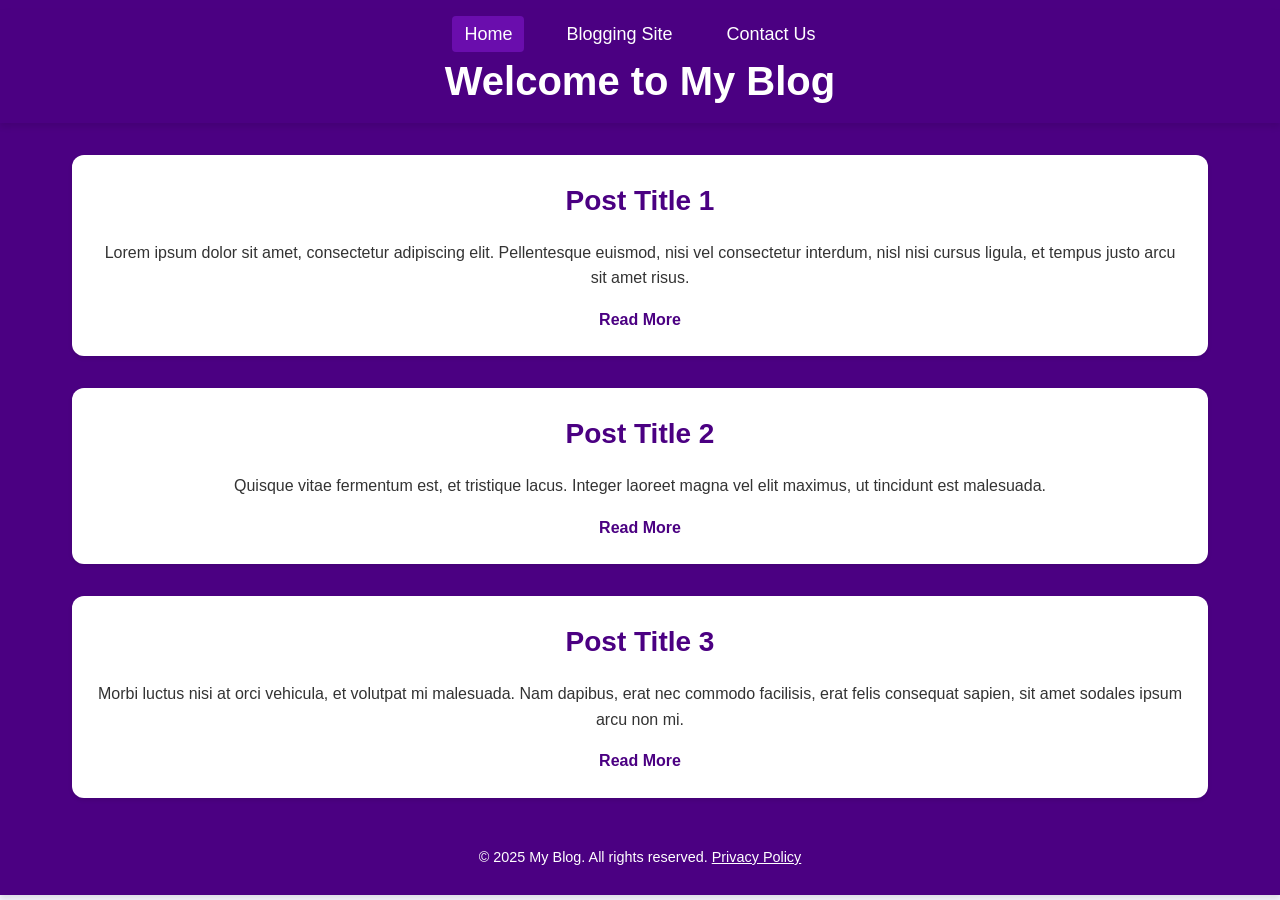
==== src/Blog.html @ 7e2837b0 "add blog.html and blog.css" ====
<!DOCTYPE html>
<html lang="en">
<head>
    <meta charset="UTF-8">
    <meta name="viewport" content="width=device-width, initial-scale=1.0">
    <title>Blogging Page</title>
    <link rel="stylesheet" href="../styles/blog.css">
</head>
<body>
    <header>
          <!-- Navbar -->
  <header>
    <nav>
      <ul class="navbar">
        <li><a href="../src/index.html" class="active">Home</a></li>
        <li><a href="../src/Blog.html">Blogging Site</a></li>
        <li><a href="../src/contactus.html">Contact Us</a></li>
      </ul>
    </nav>
        <h1>Welcome to My Blog</h1>
    </header>

    <div class="container">
        <div class="blog-post">
            <h2>Post Title 1</h2>
            <p>Lorem ipsum dolor sit amet, consectetur adipiscing elit. Pellentesque euismod, nisi vel consectetur interdum, nisl nisi cursus ligula, et tempus justo arcu sit amet risus.</p>
            <a href="#">Read More</a>
        </div>

        <div class="blog-post">
            <h2>Post Title 2</h2>
            <p>Quisque vitae fermentum est, et tristique lacus. Integer laoreet magna vel elit maximus, ut tincidunt est malesuada.</p>
            <a href="#">Read More</a>
        </div>

        <div class="blog-post">
            <h2>Post Title 3</h2>
            <p>Morbi luctus nisi at orci vehicula, et volutpat mi malesuada. Nam dapibus, erat nec commodo facilisis, erat felis consequat sapien, sit amet sodales ipsum arcu non mi.</p>
            <a href="#">Read More</a>
        </div>
    </div>

    <footer>
        <p>&copy; 2025 My Blog. All rights reserved. <a href="#">Privacy Policy</a></p>
    </footer>
</body>
</html>
---- styles/blog.css ----
* {
            margin: 0;
            padding: 0;
            box-sizing: border-box;
            font-family: Arial, sans-serif;
        }

        body {
            background-color: #f5f5ff; /* Light violet background */
            color: #4b0082; /* Deep violet text */
            line-height: 1.6;
        }

        header {
            background-color: #4b0082; /* Deep violet */
            color: white;
            padding: 1rem 2rem;
            text-align: center;
            box-shadow: 0 4px 6px rgba(0, 0, 0, 0.1);
        }

        header h1 {
            font-size: 2.5rem;
        }

        .container {
            max-width: 1200px;
            margin: 2rem auto;
            padding: 0 2rem;
        }

        .blog-post {
            background: white;
            margin-bottom: 2rem;
            padding: 1.5rem;
            border-radius: 12px;
            box-shadow: 0 2px 4px rgba(0, 0, 0, 0.1);
            transition: transform 0.2s ease, box-shadow 0.2s ease;
        }

        .blog-post:hover {
            transform: translateY(-5px);
            box-shadow: 0 6px 10px rgba(0, 0, 0, 0.15);
        }

        .blog-post h2 {
            color: #4b0082;
            font-size: 1.75rem;
        }

        .blog-post p {
            color: #333;
            margin: 1rem 0;
        }

        .blog-post a {
            color: #4b0082;
            text-decoration: none;
            font-weight: bold;
        }

        .blog-post a:hover {
            text-decoration: underline;
        }

        footer {
            background-color: #4b0082;
            color: white;
            text-align: center;
            padding: 1rem 0;
            margin-top: 2rem;
        }

        footer p {
            font-size: 0.9rem;
        }

        footer a {
            color: white;
            text-decoration: underline;
        }

        footer a:hover {
            color: #e0e0ff;
        }
        /* Navbar Styling */
        header {
          background-color: #4b0082;
          padding: 10px 0;
        }
        
        .navbar {
          display: flex;
          justify-content: center;
          list-style: none;
        }
        
        .navbar li {
          margin: 0 15px;
        }
        
        .navbar a {
          color: #fff;
          text-decoration: none;
          font-size: 18px;
          padding: 8px 12px;
          border-radius: 4px;
          transition: background-color 0.3s ease;
        }
        
        .navbar a:hover,
        .navbar a.active {
          background-color: #6a0dad;
        }
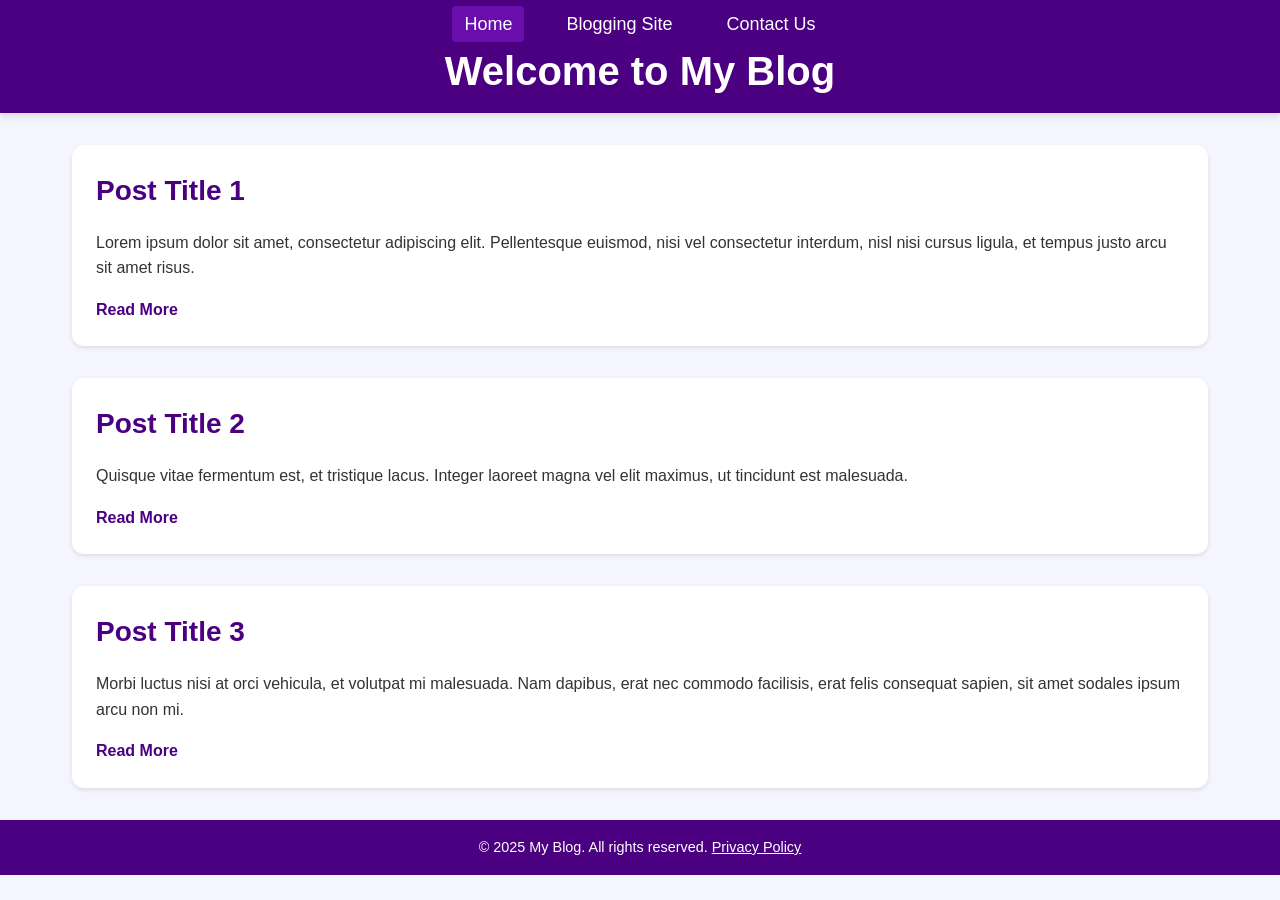
==== commit 6d7c3563: "update blog.html file" ====
--- a/src/Blog.html
+++ b/src/Blog.html
@@ -7,16 +7,15 @@
     <link rel="stylesheet" href="../styles/blog.css">
 </head>
 <body>
+    <!-- Navbar -->
     <header>
-          <!-- Navbar -->
-  <header>
-    <nav>
-      <ul class="navbar">
-        <li><a href="../src/index.html" class="active">Home</a></li>
-        <li><a href="../src/Blog.html">Blogging Site</a></li>
-        <li><a href="../src/contactus.html">Contact Us</a></li>
-      </ul>
-    </nav>
+        <nav>
+            <ul class="navbar">
+                <li><a href="../src/index.html" class="active">Home</a></li>
+                <li><a href="../src/Blog.html">Blogging Site</a></li>
+                <li><a href="../src/contactus.html">Contact Us</a></li>
+            </ul>
+        </nav>
         <h1>Welcome to My Blog</h1>
     </header>
 
